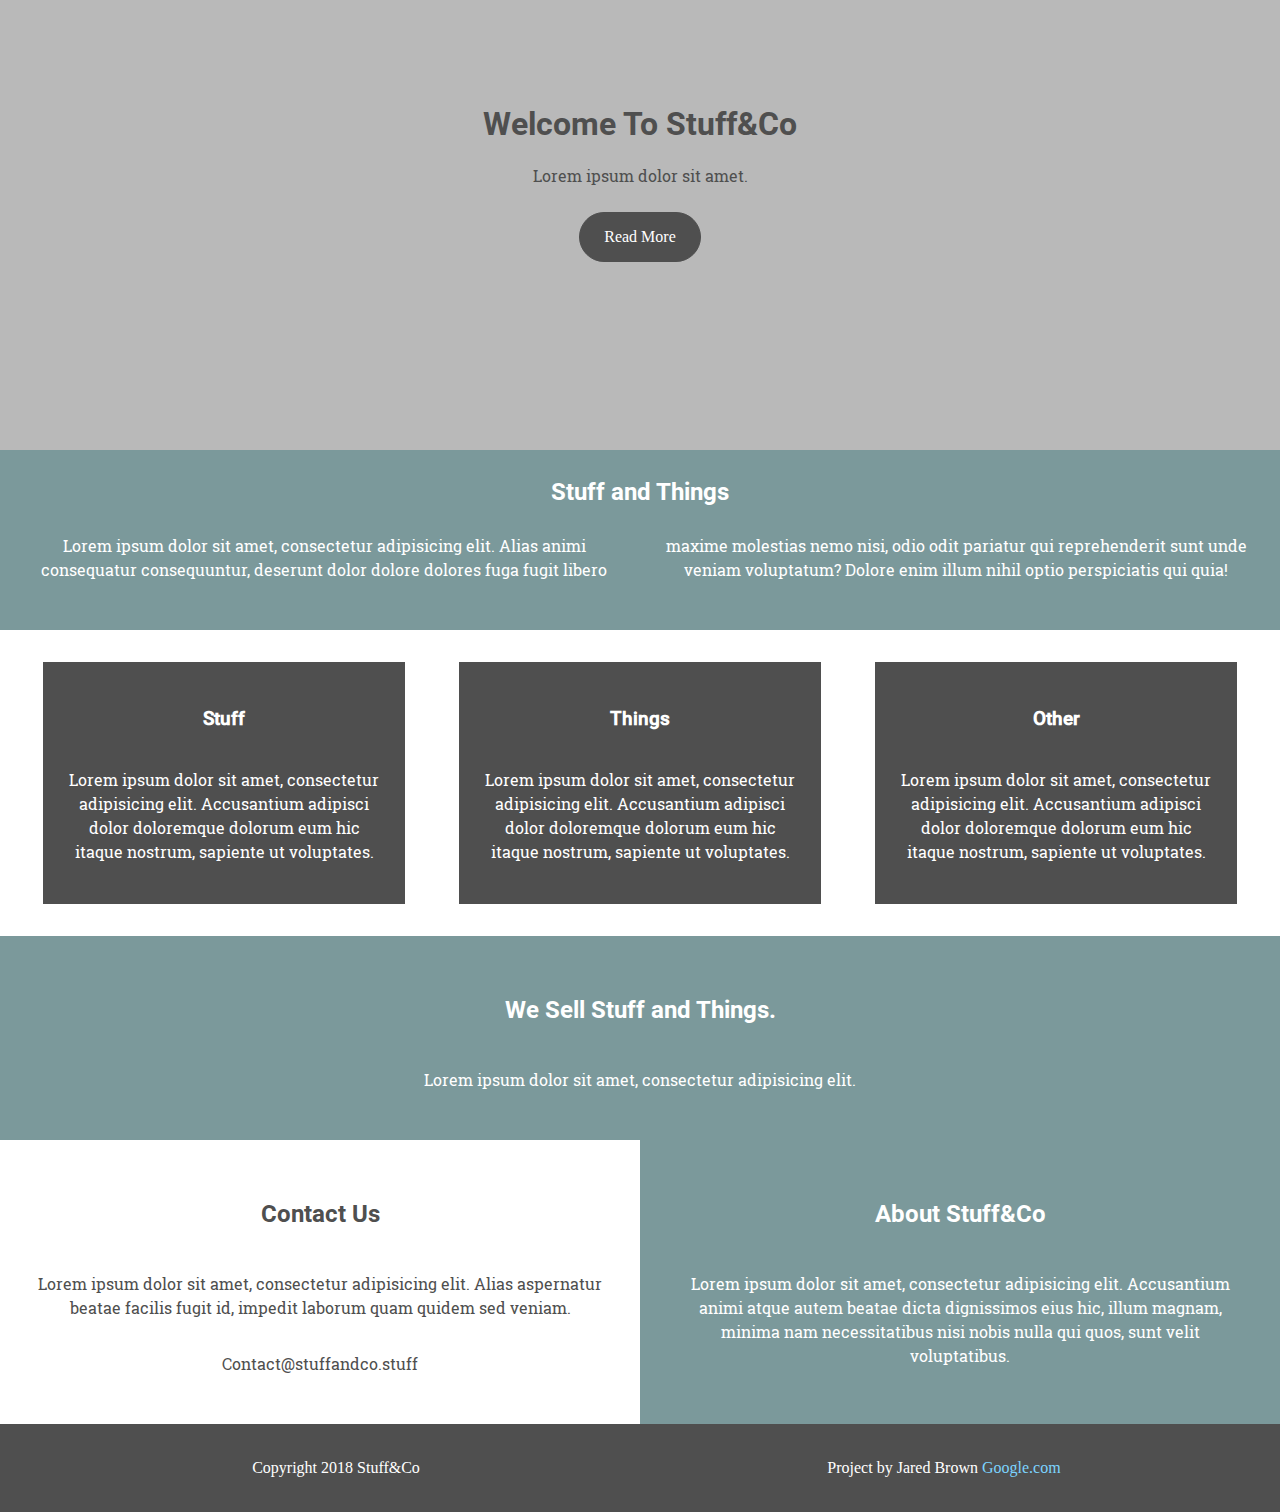
==== index.html @ 820ef5f4 "Initial commit" ====
<!DOCTYPE html>
<html lang="en">
<head>
    <meta charset="UTF-8">
    <title>Responsive Grid</title>
    <link rel="stylesheet" href="css/styles.css">
</head>
<body>

<!--HEADER SHOWCASE-->

<header id="showcase" class="grid">
    <div class="bg-img"></div>
    <div class="content-wrap">
    <h1>Welcome To Stuff&Co</h1>
    <p>Lorem ipsum dolor sit amet.</p>
    <a href="#section-b" class="btn">Read More</a>
    </div>
</header>

<!--MAIN AREA-->

<main id="main">

    <!--SECTION A-->

    <section id="section-a" class="grid">
        <div class="content-wrap">
            <h2 class="content-title">Stuff and Things</h2>
            <div class="content-text">
            <p>Lorem ipsum dolor sit amet, consectetur
                adipisicing elit. Alias animi consequatur
                consequuntur, deserunt dolor dolore dolores
                fuga fugit libero maxime molestias nemo nisi,
                odio odit pariatur qui reprehenderit sunt unde
                veniam voluptatum? Dolore enim illum nihil optio
                perspiciatis qui quia!</p>
            </div>
        </div>
    </section>

    <!--SECTION B-->

    <section id="section-b" class="grid">
        <ul>
            <li>
                <div class="card">
                    <img src="https://images.pexels.com/photos/434337/pexels-photo-434337.jpeg?w=940&h=650&dpr=2&auto=compress&cs=tinysrgb" alt="">
               <div class="card-content">
                   <h3 class="card-title">Stuff</h3>
                   <p>Lorem ipsum dolor sit amet, consectetur adipisicing elit. Accusantium adipisci dolor doloremque dolorum eum hic itaque nostrum, sapiente ut voluptates.</p>
               </div>
                </div>
            </li>
            <li>
                <div class="card">
                    <img src="https://images.pexels.com/photos/373076/pexels-photo-373076.jpeg?w=940&h=650&dpr=2&auto=compress&cs=tinysrgb" alt="">
                    <div class="card-content">
                        <h3 class="card-title">Things</h3>
                        <p>Lorem ipsum dolor sit amet, consectetur adipisicing elit. Accusantium adipisci dolor doloremque dolorum eum hic itaque nostrum, sapiente ut voluptates.</p>
                    </div>
                </div>
            </li>
            <li>
                <div class="card">
                    <img src="https://images.pexels.com/photos/257897/pexels-photo-257897.jpeg?w=940&h=650&dpr=2&auto=compress&cs=tinysrgb" alt="">
                    <div class="card-content">
                        <h3 class="card-title">Other</h3>
                        <p>Lorem ipsum dolor sit amet, consectetur adipisicing elit. Accusantium adipisci dolor doloremque dolorum eum hic itaque nostrum, sapiente ut voluptates.</p>
                    </div>
                </div>
            </li>
        </ul>
    </section>

    <!--SECTION C-->

    <section id="section-c" class="grid">
        <div class="content-wrap">
            <h2 class="content-title">We Sell Stuff and Things.</h2>
            <p>Lorem ipsum dolor sit amet, consectetur adipisicing elit.</p>
        </div>
    </section>

    <!--SECTION D-->

    <section id="section-d" class="grid">
        <div class="box">
            <h2 class="content-title">Contact Us</h2>
            <p>Lorem ipsum dolor sit amet, consectetur adipisicing elit. Alias aspernatur beatae facilis fugit id, impedit laborum quam quidem sed veniam.</p>
            <p>Contact@stuffandco.stuff</p>
        </div>
        <div class="box">
            <h2 class="content-title">About Stuff&Co</h2>
            <p>Lorem ipsum dolor sit amet, consectetur adipisicing elit. Accusantium animi atque autem beatae dicta dignissimos eius hic, illum magnam, minima nam necessitatibus nisi nobis nulla qui quos, sunt velit voluptatibus.</p>
        </div>
    </section>

</main>

    <!--FOOTER-->

    <footer id="main-footer" class="grid">
        <div>Copyright 2018 Stuff&Co</div>
        <div>Project by Jared Brown <a href="google.com" target="_blank">Google.com</a></div>
    </footer>

<script src="lib/jquery-3.2.1.min.js"></script>
<script src="app/app.js"></script>
</body>
</html>
---- css/styles.css ----
* {
  margin: 0;
  padding: 0; }

html, body {
  height: 100%;
  line-height: 1.5;
  text-align: center; }

h1, h2, h3, h4, h5, h6, p {
  margin-bottom: 16px; }

.content-wrap {
  padding: 0 1.5em; }

img {
  display: block;
  width: 100%;
  height: auto; }

@media (min-width: 700px) {
  .grid {
    display: grid;
    grid-template-columns: 1fr repeat(2, minmax(auto, 25em)) 1fr; }
  #section-a .content-text {
    -webkit-columns: 2;
    columns: 2;
    -webkit-column-gap: 2em;
    column-gap: 2em; }
    #section-a .content-text p {
      padding-top: 0; }
  #section-b ul {
    display: -webkit-box;
    display: -ms-flexbox;
    display: flex;
    -ms-flex-pack: distribute;
    justify-content: space-around; }
  #section-b li {
    width: 29%;
    min-height: 20%; }
  .content-wrap,
  #section-b ul {
    grid-column: 2 / 4; }
  .box,
  #main-footer div {
    grid-column: span 2; } }

@media (min-width: 1050px) {
  .grid {
    display: grid;
    grid-template-columns: 1fr repeat(2, minmax(auto, 40em)) 1fr; }
  #section-a .content-text {
    -webkit-columns: 2;
    columns: 2;
    -webkit-column-gap: 2em;
    column-gap: 2em; }
    #section-a .content-text p {
      padding-top: 0; }
  #section-b ul {
    display: -webkit-box;
    display: -ms-flexbox;
    display: flex;
    -ms-flex-pack: distribute;
    justify-content: space-around; }
  #section-b li {
    width: 29%;
    min-height: 20%; }
  .content-wrap,
  #section-b ul {
    grid-column: 2 / 4; }
  .box,
  #main-footer div {
    grid-column: span 2; } }

@font-face {
  font-family: bold;
  src: url(../media/fonts/Roboto-Bold.ttf); }

@font-face {
  font-family: italic;
  src: url(../media/fonts/Roboto-Italic.ttf); }

@font-face {
  font-family: lightItalic;
  src: url(../media/fonts/Roboto-LightItalic.ttf); }

@font-face {
  font-family: medium;
  src: url(../media/fonts/Roboto-Medium.ttf); }

@font-face {
  font-family: regular;
  src: url(../media/fonts/Roboto-Regular.ttf); }

@font-face {
  font-family: slabLight;
  src: url(../media/fonts/RobotoSlab-light.ttf); }

@font-face {
  font-family: slabRegular;
  src: url(../media/fonts/RobotoSlab-Regular.ttf); }

h1, h2 {
  font-family: "bold";
  margin: 0;
  padding: 1em 0; }

h3, h4 {
  font-family: medium;
  margin: 0;
  padding: 1em 0; }

h5 {
  font-family: slabLight;
  margin: 0;
  padding: 1em 0; }

h6 {
  font-family: lightItalic;
  margin: 0;
  padding: 1em 0; }

p {
  font-family: slabRegular;
  margin: 0;
  padding: 1em 0; }

.gray {
  background-color: #4f4f4f; }

.yellow {
  background-color: #FFC636; }

.green {
  background-color: #7b999b; }

.white {
  background-color: #FFFFFF; }

.orange {
  background-color: #7cd4ff; }

#showcase {
  min-height: 450px;
  color: #4f4f4f;
  text-align: center; }
  #showcase .bg-img {
    position: absolute;
    background: #4f4f4f url("https://static.pexels.com/photos/205316/pexels-photo-205316.png");
    background-position: center;
    background-repeat: no-repeat;
    background-size: cover;
    width: 100%;
    height: 450px;
    z-index: -1;
    opacity: 0.4; }
  #showcase h1 {
    padding-top: 100px;
    padding-bottom: 0px; }

#section-a {
  background-color: #7b999b;
  color: #FFFFFF;
  padding-bottom: 2em; }

#section-b {
  padding: 2em 1em 1em; }
  #section-b ul {
    list-style: none;
    margin: 0;
    padding: 0; }
    #section-b ul li {
      margin-bottom: 1em;
      background-color: #4f4f4f;
      color: #FFFFFF; }

.card-content {
  padding: 1.5em; }

#section-c {
  background-color: #7b999b;
  color: #FFFFFF;
  padding: 2em; }

#section-d .box {
  padding: 2em;
  background-color: #FFFFFF;
  color: #4f4f4f; }
  #section-d .box:nth-child(2) {
    background-color: #7b999b;
    color: white; }

.btn {
  display: inline-block;
  background-color: #4f4f4f;
  color: #FFFFFF;
  text-decoration: none;
  padding: .75em 1.5em;
  margin: .5em 0;
  border: 1px solid #4f4f4f;
  border-radius: 100px;
  -webkit-transition: .5s;
  -o-transition: .5s;
  transition: .5s; }
  .btn:hover {
    background: #FFFFFF;
    color: #4f4f4f; }

#main-footer {
  padding: 2em;
  background-color: #4f4f4f;
  color: #FFFFFF;
  text-align: center; }
  #main-footer a {
    text-decoration: none;
    color: #7cd4ff; }
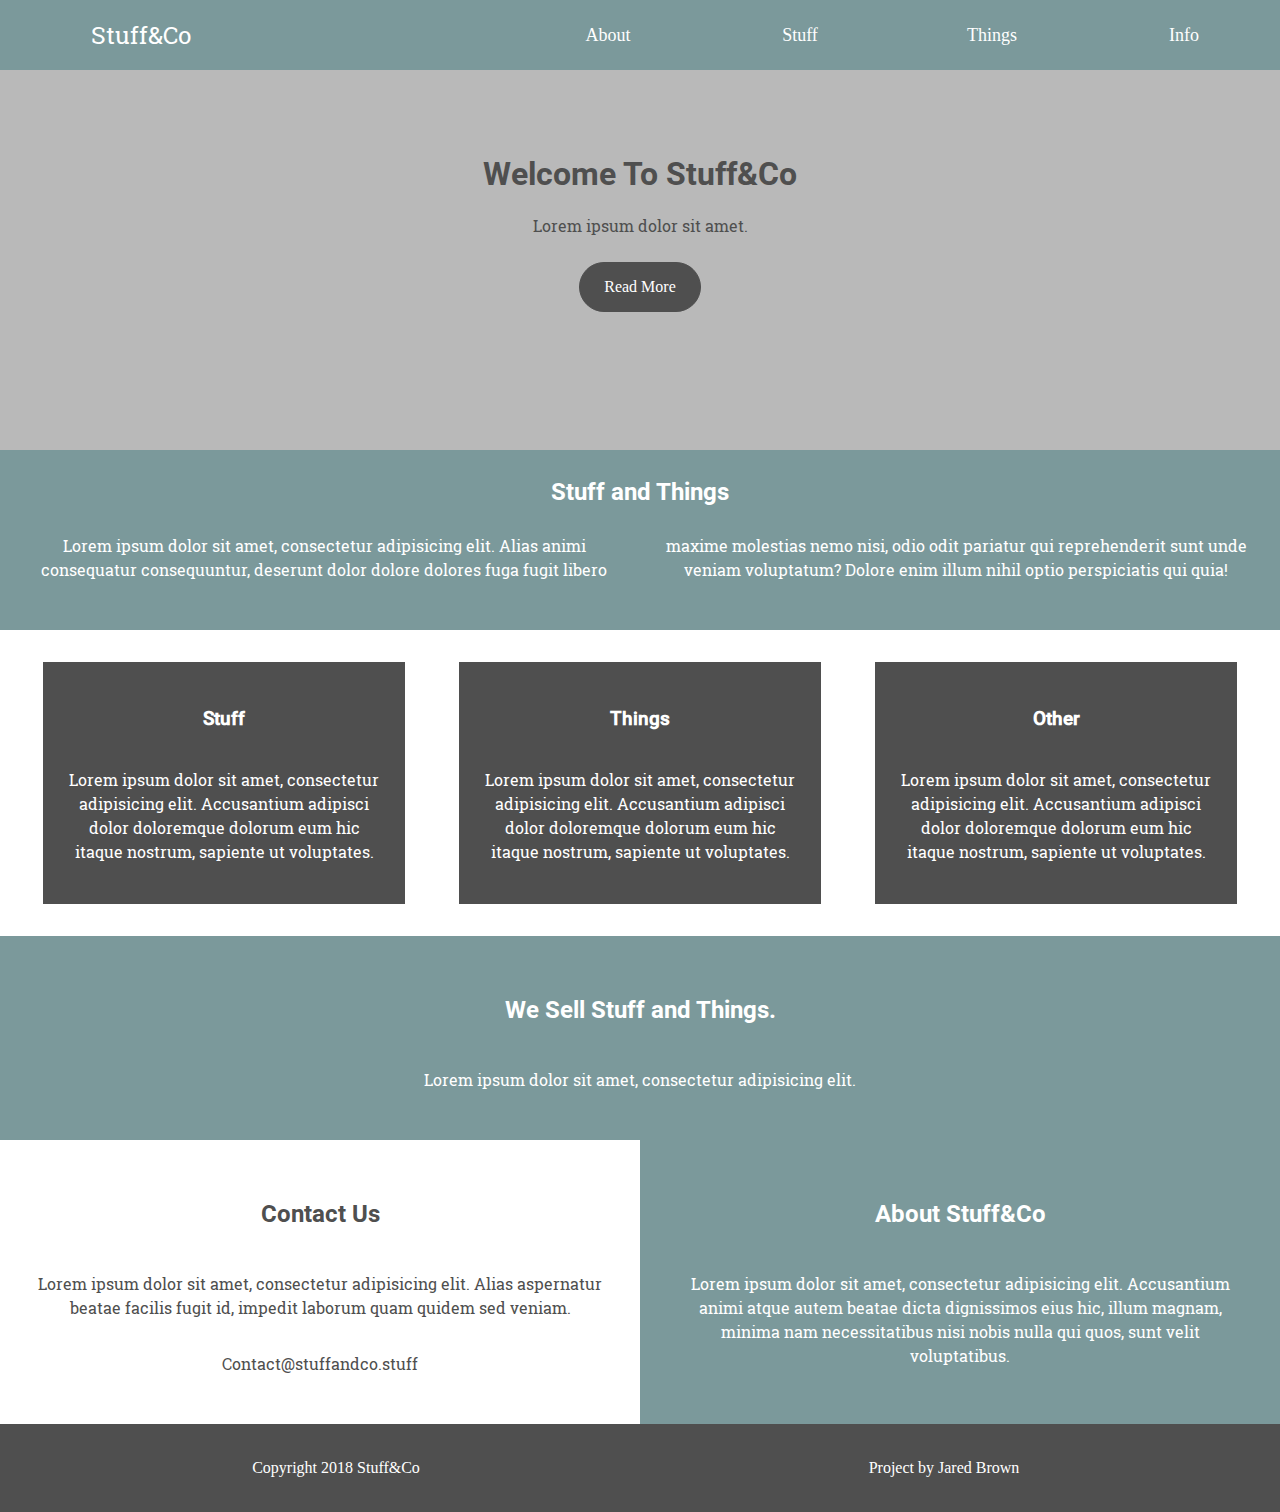
==== commit 9f6f800e: "Added navigation/hamburger menu." ====
--- a/index.html
+++ b/index.html
@@ -10,6 +10,41 @@
 <!--HEADER SHOWCASE-->
 
 <header id="showcase" class="grid">
+    <div id="ham-btn">
+        <h1 id="menu-btn">&#9776;</h1>
+    </div>
+    <nav class="navbar">
+            <div class="nav-logo">
+                Stuff&Co
+            </div>
+        <ul>
+            <li>
+                <div class="nav-btn">
+                <a href="#">About</a>
+                </div>
+            </li>
+            <li>
+                <div class="nav-btn">
+                    <a href="#">Stuff</a>
+                </div>
+            </li>
+            <li>
+                <div class="nav-btn">
+                    <a href="#">Things</a>
+                </div>
+            </li>
+            <li>
+                <div class="nav-btn">
+                    <a href="#">Info</a>
+                </div>
+            </li>
+            <li id="close-btn">
+                <div class="nav-btn">
+                    <a href="#">close</a>
+                </div>
+            </li>
+        </ul>
+    </nav>
     <div class="bg-img"></div>
     <div class="content-wrap">
     <h1>Welcome To Stuff&Co</h1>
@@ -102,7 +137,7 @@
 
     <footer id="main-footer" class="grid">
         <div>Copyright 2018 Stuff&Co</div>
-        <div>Project by Jared Brown <a href="google.com" target="_blank">Google.com</a></div>
+        <div>Project by Jared Brown</div>
     </footer>
 
 <script src="lib/jquery-3.2.1.min.js"></script>
--- a/css/styles.css
+++ b/css/styles.css
@@ -18,7 +18,7 @@
   width: 100%;
   height: auto; }
 
-@media (min-width: 700px) {
+@media (min-width: 800px) {
   .grid {
     display: grid;
     grid-template-columns: 1fr repeat(2, minmax(auto, 25em)) 1fr; }
@@ -155,8 +155,160 @@
     z-index: -1;
     opacity: 0.4; }
   #showcase h1 {
-    padding-top: 100px;
+    padding-top: 150px;
     padding-bottom: 0px; }
+
+@media (max-width: 799px) {
+  #ham-btn {
+    height: 50px;
+    width: 10%;
+    position: absolute;
+    z-index: 99;
+    right: 0;
+    top: 3%; }
+    #ham-btn h1 {
+      padding: 0;
+      position: absolute;
+      padding-left: 2%;
+      color: #4f4f4f;
+      cursor: pointer; }
+  .navbar {
+    left: -60%;
+    height: 100%;
+    background-color: #FFFFFF;
+    width: 50%;
+    z-index: 10;
+    position: fixed;
+    display: -webkit-box;
+    display: -ms-flexbox;
+    display: flex;
+    -webkit-box-orient: vertical;
+    -webkit-box-direction: normal;
+    -ms-flex-direction: column;
+    flex-direction: column;
+    -webkit-box-align: center;
+    -ms-flex-align: center;
+    align-items: center;
+    -webkit-box-pack: center;
+    -ms-flex-pack: center;
+    justify-content: center;
+    -webkit-box-shadow: 30px 0px 150px rgba(0, 0, 0, 0.8);
+    box-shadow: 30px 0px 150px rgba(0, 0, 0, 0.8); }
+    .navbar .nav-logo {
+      margin-bottom: 15%;
+      color: #4f4f4f;
+      font-size: 2em;
+      font-family: slabRegular; }
+    .navbar ul {
+      list-style: none;
+      min-height: 200px;
+      display: -webkit-box;
+      display: -ms-flexbox;
+      display: flex;
+      -webkit-box-orient: vertical;
+      -webkit-box-direction: normal;
+      -ms-flex-direction: column;
+      flex-direction: column;
+      -webkit-box-align: center;
+      -ms-flex-align: center;
+      align-items: center;
+      -ms-flex-pack: distribute;
+      justify-content: space-around; }
+      .navbar ul #close-btn div {
+        border: 1px solid #4f4f4f;
+        margin-top: 32px;
+        padding: 4px 16px;
+        -webkit-transition: .5s;
+        -o-transition: .5s;
+        transition: .5s; }
+        .navbar ul #close-btn div:hover {
+          background-color: #4f4f4f; }
+          .navbar ul #close-btn div:hover a {
+            color: #FFFFFF; }
+      .navbar ul li a {
+        color: #4f4f4f;
+        text-decoration: none;
+        font-size: 24px; } }
+
+@media (min-width: 800px) {
+  #ham-btn {
+    display: none; }
+  .navbar {
+    width: 100%;
+    height: 70px;
+    background-color: #7b999b;
+    display: -webkit-box;
+    display: -ms-flexbox;
+    display: flex;
+    -webkit-box-align: center;
+    -ms-flex-align: center;
+    align-items: center;
+    -ms-flex-pack: distribute;
+    justify-content: space-around;
+    position: fixed; }
+    .navbar .nav-logo {
+      width: 10%;
+      height: 75%;
+      color: #FFFFFF;
+      display: -webkit-box;
+      display: -ms-flexbox;
+      display: flex;
+      -webkit-box-align: center;
+      -ms-flex-align: center;
+      align-items: center;
+      -webkit-box-pack: center;
+      -ms-flex-pack: center;
+      justify-content: center;
+      font-size: 24px;
+      font-family: slabRegular;
+      padding-left: 7%;
+      margin-right: 25%; }
+    .navbar ul {
+      height: 100%;
+      width: 75%;
+      list-style: none;
+      display: -webkit-box;
+      display: -ms-flexbox;
+      display: flex;
+      -webkit-box-align: center;
+      -ms-flex-align: center;
+      align-items: center;
+      -ms-flex-pack: distribute;
+      justify-content: space-around; }
+      .navbar ul #close-btn {
+        display: none; }
+      .navbar ul li {
+        height: 100%;
+        display: -webkit-box;
+        display: -ms-flexbox;
+        display: flex;
+        -webkit-box-align: center;
+        -ms-flex-align: center;
+        align-items: center;
+        -ms-flex-pack: distribute;
+        justify-content: space-around; }
+        .navbar ul li div {
+          height: 100%;
+          width: 70px;
+          display: -webkit-box;
+          display: -ms-flexbox;
+          display: flex;
+          -webkit-box-align: center;
+          -ms-flex-align: center;
+          align-items: center;
+          -ms-flex-pack: distribute;
+          justify-content: space-around;
+          -webkit-transition: .5s;
+          -o-transition: .5s;
+          transition: .5s; }
+          .navbar ul li div:hover {
+            background-color: #FFFFFF; }
+            .navbar ul li div:hover a {
+              color: #7b999b; }
+        .navbar ul li a {
+          color: #FFFFFF;
+          text-decoration: none;
+          font-size: 18px; } }
 
 #section-a {
   background-color: #7b999b;
